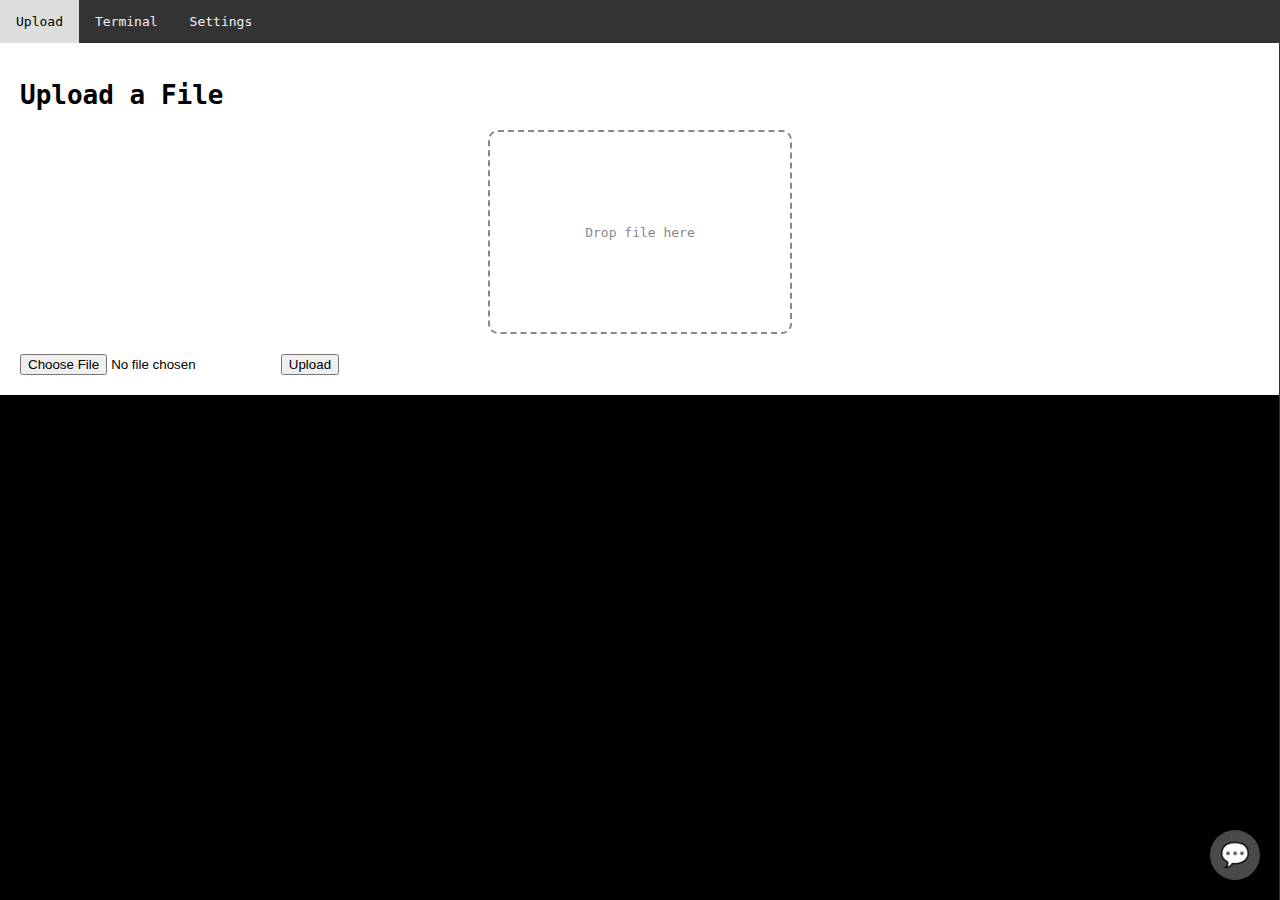
==== static/index.html @ 4ce02cf0 "inital commit" ====
<!doctype html>
<html>
    <head>
        <meta charset="UTF-8" />
        <title>File Runner</title>
        <link rel="stylesheet" href="style.css" />
        <style>
            body {
                font-family: monospace;
                margin: 0;
                padding: 0;
                background-color: black;
                color: lime;
                height: 100vh;
                display: flex;
                flex-direction: column;
            }
            #navbar {
                background-color: #333;
                overflow: hidden;
            }
            #navbar a {
                float: left;
                display: block;
                color: #f2f2f2;
                text-align: center;
                padding: 14px 16px;
                text-decoration: none;
            }
            #navbar a:hover {
                background-color: #ddd;
                color: black;
            }
            #uploadSection,
            #terminalSection {
                display: none;
                padding: 20px;
            }
            #uploadSection.active {
                display: block;
                background-color: white;
                color: black;
            }
            #terminalSection.active {
                display: flex;
                flex-direction: column;
                height: 100%;
                padding: 0;
            }
            #dropZone {
                width: 300px;
                height: 200px;
                border: 2px dashed #888;
                border-radius: 10px;
                display: flex;
                align-items: center;
                justify-content: center;
                color: #888;
                margin: 20px auto;
                text-align: center;
            }
            #terminal {
                flex: 1;
                background-color: black;
                color: lime;
                overflow-y: scroll;
                padding: 10px;
                white-space: pre-wrap;
                font-size: 14px;
                border: none;
            }
            #commandWrapper {
                display: flex;
                padding: 5px 10px;
                background-color: black;
                border-top: 1px solid #333;
            }
            #commandPrompt {
                color: lime;
                margin-right: 5px;
            }
            #commandInput {
                flex: 1;
                background-color: black;
                color: lime;
                border: none;
                font-family: monospace;
                font-size: 14px;
                outline: none;
            }
            #executeBtn {
                display: none; /* Hide this button as it's not needed in CLI style */
            }
            #settingsSection {
                display: none;
                padding: 20px;
                background-color: black;
                color: lime;
            }
            
            #settingsSection.active {
                display: block;
            }
            
            .settings-container {
                max-width: 600px;
                margin: 0 auto;
            }
            
            .settings-container > div {
                margin-bottom: 20px;
            }
            
            .settings-container label {
                display: block;
                margin-bottom: 5px;
            }
            
            .settings-container select,
            .settings-container input {
                width: 100%;
                padding: 8px;
                background-color: #333;
                color: lime;
                border: 1px solid lime;
                border-radius: 4px;
            }
            
            #saveSettings {
                background-color: lime;
                color: black;
                border: none;
                padding: 10px 20px;
                border-radius: 4px;
                cursor: pointer;
            }
            
            #saveSettings:hover {
                background-color: #00cc00;
            }
            
            .button-group {
                display: flex;
                gap: 10px;
            }
            
            #testConnection {
                background-color: #333;
                color: lime;
                border: 1px solid lime;
                padding: 10px 20px;
                border-radius: 4px;
                cursor: pointer;
            }
            
            #testConnection:hover {
                background-color: #444;
            }
            
            #testConnection:disabled,
            #saveSettings:disabled {
                opacity: 0.5;
                cursor: not-allowed;
            }
            
            .notification {
                display: none;
                position: fixed;
                top: 20px;
                right: 20px;
                padding: 15px 20px;
                border-radius: 4px;
                color: white;
                max-width: 300px;
                box-shadow: 0 4px 6px rgba(0, 0, 0, 0.1);
                z-index: 1000;
                animation: slideIn 0.3s ease-out;
            }

            .notification.success {
                background-color: #00cc00;
                border: 1px solid #00aa00;
            }

            .notification.error {
                background-color: #ff3333;
                border: 1px solid #cc0000;
            }

            .notification-close {
                background: none;
                border: none;
                color: white;
                float: right;
                cursor: pointer;
                font-size: 18px;
                margin-left: 10px;
                padding: 0 5px;
            }

            @keyframes slideIn {
                from {
                    transform: translateX(100%);
                    opacity: 0;
                }
                to {
                    transform: translateX(0);
                    opacity: 1;
                }
            }

            @keyframes slideOut {
                from {
                    transform: translateX(0);
                    opacity: 1;
                }
                to {
                    transform: translateX(100%);
                    opacity: 0;
                }
            }
        </style>
    </head>
    <body>
        <div id="navbar">
            <a href="#" onclick="showSection('uploadSection')">Upload</a>
            <a href="#" onclick="showSection('terminalSection')">Terminal</a>
            <a href="#" onclick="showSection('settingsSection')">Settings</a>
        </div>

        <div id="uploadSection" class="active">
            <h1>Upload a File</h1>
            <div id="dropZone">Drop file here</div>
            <input type="file" id="fileInput" />
            <button id="uploadBtn">Upload</button>
        </div>

        <div id="terminalSection">
            <div id="terminal" tabindex="0"></div>
            <div id="commandWrapper">
                <span id="commandPrompt">&gt;</span>
                <input type="text" id="commandInput" autofocus />
            </div>
            <button id="executeBtn">Execute File</button>
        </div>

        <div id="settingsSection">
            <h1>Settings</h1>
            <div class="settings-container">
                <div class="provider-select">
                    <label for="provider">AI Provider:</label>
                    <select id="provider" onchange="updateModelOptions()">
                        <option value="anthropic">Anthropic</option>
                        <option value="openai">OpenAI</option>
                        <option value="openrouter">OpenRouter</option>
                    </select>
                </div>
                
                <div class="model-select">
                    <label for="model">Model:</label>
                    <select id="model">
                        <!-- Will be populated by JavaScript -->
                    </select>
                </div>

                <div class="api-key">
                    <label for="apiKey">API Key:</label>
                    <input type="password" id="apiKey" placeholder="Enter your API key">
                </div>

                <div class="button-group">
                    <button id="testConnection">Test Connection</button>
                    <button id="saveSettings">Save Settings</button>
                </div>
            </div>
        </div>

        <div id="chatPanel" class="chat-panel">
            <div class="chat-header">
                <h3>Terminal Output</h3>
                <button id="closeChatBtn">&times;</button>
            </div>
            <div id="chatContent" class="chat-content">
                <div id="terminalOutput" class="terminal-output"></div>
            </div>
            <div class="chat-footer">
                <p class="chat-note">
                    This is a proof of concept. LLM integration coming soon.
                </p>
            </div>
        </div>

        <button id="openChatBtn" class="open-chat-btn">
            <span>💬</span>
        </button>

        <div id="notification" class="notification">
            <span id="notificationMessage"></span>
            <button class="notification-close">&times;</button>
        </div>

        <script src="app.js"></script>
    </body>
</html>
---- static/style.css ----
/* Chat panel styles */
.chat-panel {
    position: fixed;
    top: 0;
    right: -400px; /* Start off-screen */
    width: 400px;
    height: 100%;
    background-color: #1e1e1e;
    color: #f0f0f0;
    transition: right 0.3s ease;
    z-index: 1000;
    display: flex;
    flex-direction: column;
    border-left: 1px solid #333;
}

.chat-panel.open {
    right: 0;
}

.chat-header {
    padding: 15px;
    background-color: #333;
    display: flex;
    justify-content: space-between;
    align-items: center;
    border-bottom: 1px solid #444;
}

.chat-header h3 {
    margin: 0;
    font-size: 16px;
}

#closeChatBtn {
    background: none;
    border: none;
    color: #f0f0f0;
    font-size: 24px;
    cursor: pointer;
}

.chat-content {
    flex: 1;
    overflow-y: auto;
    padding: 15px;
}

.terminal-output {
    font-family: monospace;
    white-space: pre-wrap;
    color: #d4d4d4;
    font-size: 14px;
    line-height: 1.5;
}

.chat-footer {
    padding: 10px 15px;
    border-top: 1px solid #444;
    font-size: 12px;
    color: #888;
}

.open-chat-btn {
    position: fixed;
    right: 20px;
    bottom: 20px;
    width: 50px;
    height: 50px;
    border-radius: 50%;
    background-color: #4a4a4a;
    color: white;
    border: none;
    font-size: 24px;
    cursor: pointer;
    display: flex;
    justify-content: center;
    align-items: center;
    box-shadow: 0 2px 10px rgba(0, 0, 0, 0.2);
    z-index: 999;
}

.open-chat-btn:hover {
    background-color: #666;
}

/* Adjust for smaller screens */
@media (max-width: 600px) {
    .chat-panel {
        width: 300px;
        right: -300px;
    }
}
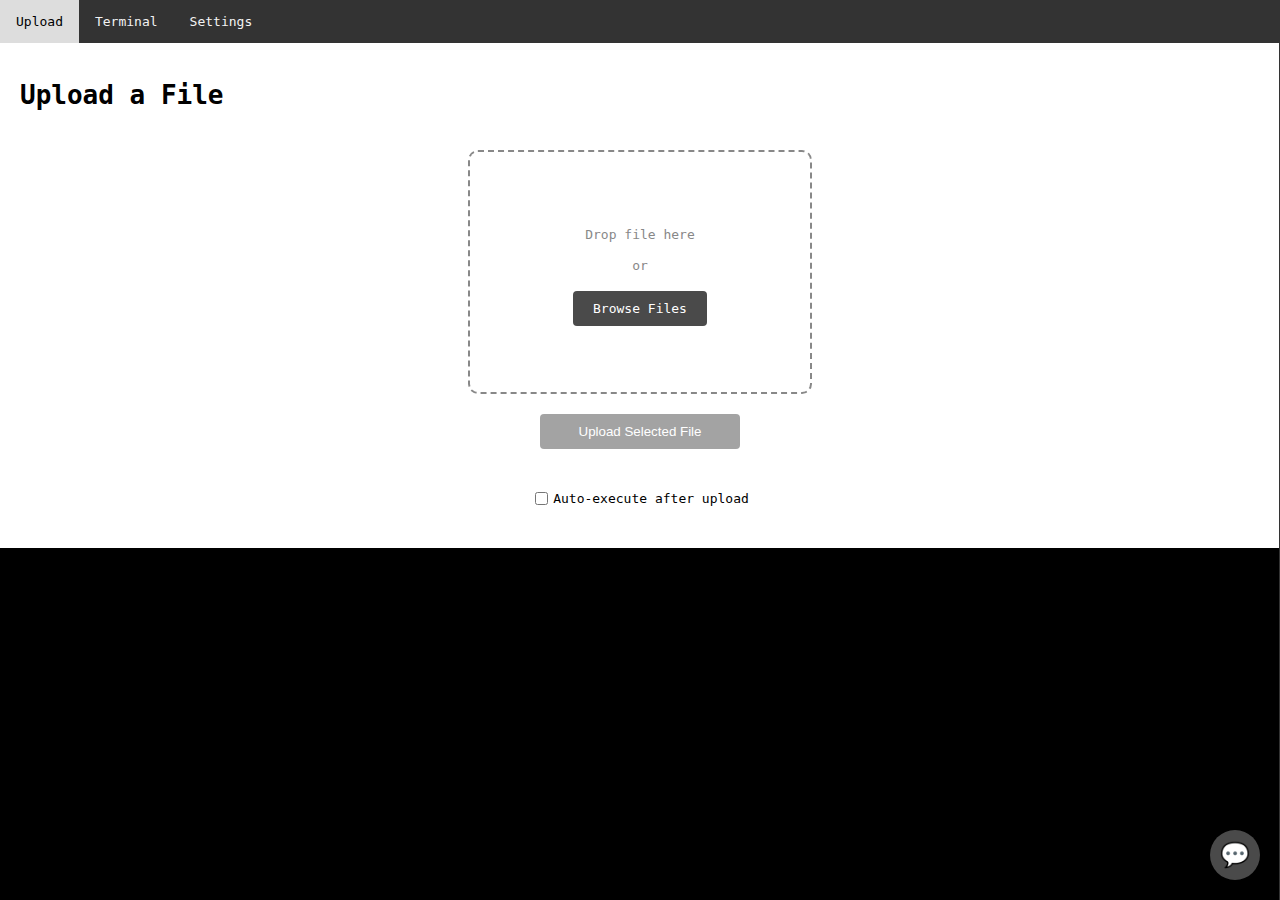
==== commit 7707e572: "Overhauling the settings saving and the index page a bit. Adding some Chat functionality" ====
--- a/static/index.html
+++ b/static/index.html
@@ -230,9 +230,23 @@
 
         <div id="uploadSection" class="active">
             <h1>Upload a File</h1>
-            <div id="dropZone">Drop file here</div>
-            <input type="file" id="fileInput" />
-            <button id="uploadBtn">Upload</button>
+            <div class="upload-area">
+                <div id="dropZone">
+                    <p>Drop file here</p>
+                    <p>or</p>
+                    <label for="fileInput" class="file-input-label">Browse Files</label>
+                    <input type="file" id="fileInput" class="file-input">
+                </div>
+                
+                <div class="upload-controls">
+                    <button id="uploadBtn" class="btn">Upload Selected File</button>
+                    <div id="uploadStatus"></div>
+                    <div class="auto-execute">
+                        <input type="checkbox" id="autoExecute">
+                        <label for="autoExecute">Auto-execute after upload</label>
+                    </div>
+                </div>
+            </div>
         </div>
 
         <div id="terminalSection">
@@ -275,24 +289,24 @@
             </div>
         </div>
 
-        <div id="chatPanel" class="chat-panel">
+        <button class="open-chat-btn" id="openChatBtn">💬</button>
+
+        <div class="chat-panel" id="chatPanel">
             <div class="chat-header">
-                <h3>Terminal Output</h3>
+                <h3>AI Assistant</h3>
                 <button id="closeChatBtn">&times;</button>
             </div>
-            <div id="chatContent" class="chat-content">
-                <div id="terminalOutput" class="terminal-output"></div>
+            <div class="chat-content" id="chatContent">
+                <!-- Messages will be added here dynamically -->
+            </div>
+            <div class="chat-input-container">
+                <textarea id="chatInput" placeholder="Ask a question..."></textarea>
+                <button id="sendChatBtn">Send</button>
             </div>
             <div class="chat-footer">
-                <p class="chat-note">
-                    This is a proof of concept. LLM integration coming soon.
-                </p>
-            </div>
-        </div>
-
-        <button id="openChatBtn" class="open-chat-btn">
-            <span>💬</span>
-        </button>
+                <p>Using <span id="chatModelInfo">Claude 3 Sonnet</span></p>
+            </div>
+        </div>
 
         <div id="notification" class="notification">
             <span id="notificationMessage"></span>
--- a/static/style.css
+++ b/static/style.css
@@ -44,6 +44,113 @@
     flex: 1;
     overflow-y: auto;
     padding: 15px;
+    display: flex;
+    flex-direction: column;
+    gap: 15px;
+}
+
+.chat-message {
+    max-width: 85%;
+    padding: 10px 15px;
+    border-radius: 10px;
+    margin-bottom: 5px;
+    word-wrap: break-word;
+}
+
+.user-message {
+    background-color: #2b5278;
+    color: #ffffff;
+    align-self: flex-end;
+}
+
+.assistant-message {
+    background-color: #3a3a3a;
+    color: #f0f0f0;
+    align-self: flex-start;
+}
+
+.chat-input-container {
+    display: flex;
+    padding: 10px 15px;
+    border-top: 1px solid #444;
+    gap: 10px;
+}
+
+#chatInput {
+    flex: 1;
+    background-color: #2a2a2a;
+    color: #f0f0f0;
+    border: 1px solid #444;
+    border-radius: 4px;
+    padding: 8px 12px;
+    resize: none;
+    min-height: 40px;
+    max-height: 120px;
+    font-family: inherit;
+}
+
+#sendChatBtn {
+    background-color: #4a4a4a;
+    color: white;
+    border: none;
+    border-radius: 4px;
+    padding: 0 15px;
+    cursor: pointer;
+    font-size: 14px;
+}
+
+#sendChatBtn:hover {
+    background-color: #666;
+}
+
+#sendChatBtn:disabled {
+    opacity: 0.5;
+    cursor: not-allowed;
+}
+
+/* Code block styling within chat messages */
+.assistant-message pre {
+    background-color: #1a1a1a;
+    padding: 10px;
+    border-radius: 5px;
+    overflow-x: auto;
+    margin: 10px 0;
+}
+
+.assistant-message code {
+    font-family: monospace;
+    font-size: 13px;
+}
+
+/* Loading indicator */
+.loading-indicator {
+    display: flex;
+    align-items: center;
+    gap: 5px;
+    color: #888;
+    font-style: italic;
+}
+
+.loading-indicator span {
+    width: 8px;
+    height: 8px;
+    background-color: #888;
+    border-radius: 50%;
+    display: inline-block;
+    animation: pulse 1.5s infinite ease-in-out;
+}
+
+.loading-indicator span:nth-child(2) {
+    animation-delay: 0.2s;
+}
+
+.loading-indicator span:nth-child(3) {
+    animation-delay: 0.4s;
+}
+
+@keyframes pulse {
+    0%, 100% { transform: scale(0.8); opacity: 0.5; }
+    50% { transform: scale(1.2); opacity: 1; }
 }
 
 .terminal-output {
@@ -91,3 +198,118 @@
         right: -300px;
     }
 }
+
+/* Add these styles to your existing CSS */
+.disabled-btn {
+    opacity: 0.5;
+    cursor: not-allowed;
+}
+
+.upload-message {
+    color: #ff3333;
+    margin-top: 10px;
+    font-size: 14px;
+}
+
+/* File upload styling */
+.upload-area {
+    display: flex;
+    flex-direction: column;
+    align-items: center;
+    margin: 20px 0;
+}
+
+#dropZone {
+    width: 100%;
+    max-width: 500px;
+    height: 200px;
+    border: 2px dashed #666;
+    border-radius: 8px;
+    display: flex;
+    flex-direction: column;
+    justify-content: center;
+    align-items: center;
+    margin-bottom: 20px;
+    padding: 20px;
+    text-align: center;
+    transition: all 0.3s ease;
+}
+
+#dropZone.highlight {
+    border-color: #00cc00;
+    background-color: rgba(0, 204, 0, 0.1);
+}
+
+#dropZone p {
+    margin: 8px 0;
+    color: #888;
+}
+
+.file-input-label {
+    background-color: #4a4a4a;
+    color: white;
+    padding: 10px 20px;
+    border-radius: 4px;
+    cursor: pointer;
+    margin-top: 10px;
+    transition: background-color 0.3s;
+}
+
+.file-input-label:hover {
+    background-color: #666;
+}
+
+.file-input {
+    display: block;
+    margin-top: 10px;
+    width: 0.1px;
+    height: 0.1px;
+    opacity: 0;
+    overflow: hidden;
+    position: absolute;
+    z-index: -1;
+}
+
+.upload-controls {
+    display: flex;
+    flex-direction: column;
+    align-items: center;
+    width: 100%;
+    max-width: 500px;
+}
+
+#uploadBtn {
+    background-color: #4a4a4a;
+    color: white;
+    border: none;
+    padding: 10px 20px;
+    border-radius: 4px;
+    cursor: pointer;
+    margin-bottom: 10px;
+    width: 100%;
+    max-width: 200px;
+}
+
+#uploadBtn:hover {
+    background-color: #666;
+}
+
+#uploadBtn:disabled {
+    opacity: 0.5;
+    cursor: not-allowed;
+}
+
+#uploadStatus {
+    margin: 10px 0;
+    color: #00cc00;
+}
+
+.auto-execute {
+    display: flex;
+    align-items: center;
+    margin-top: 10px;
+}
+
+.auto-execute input {
+    margin-right: 5px;
+}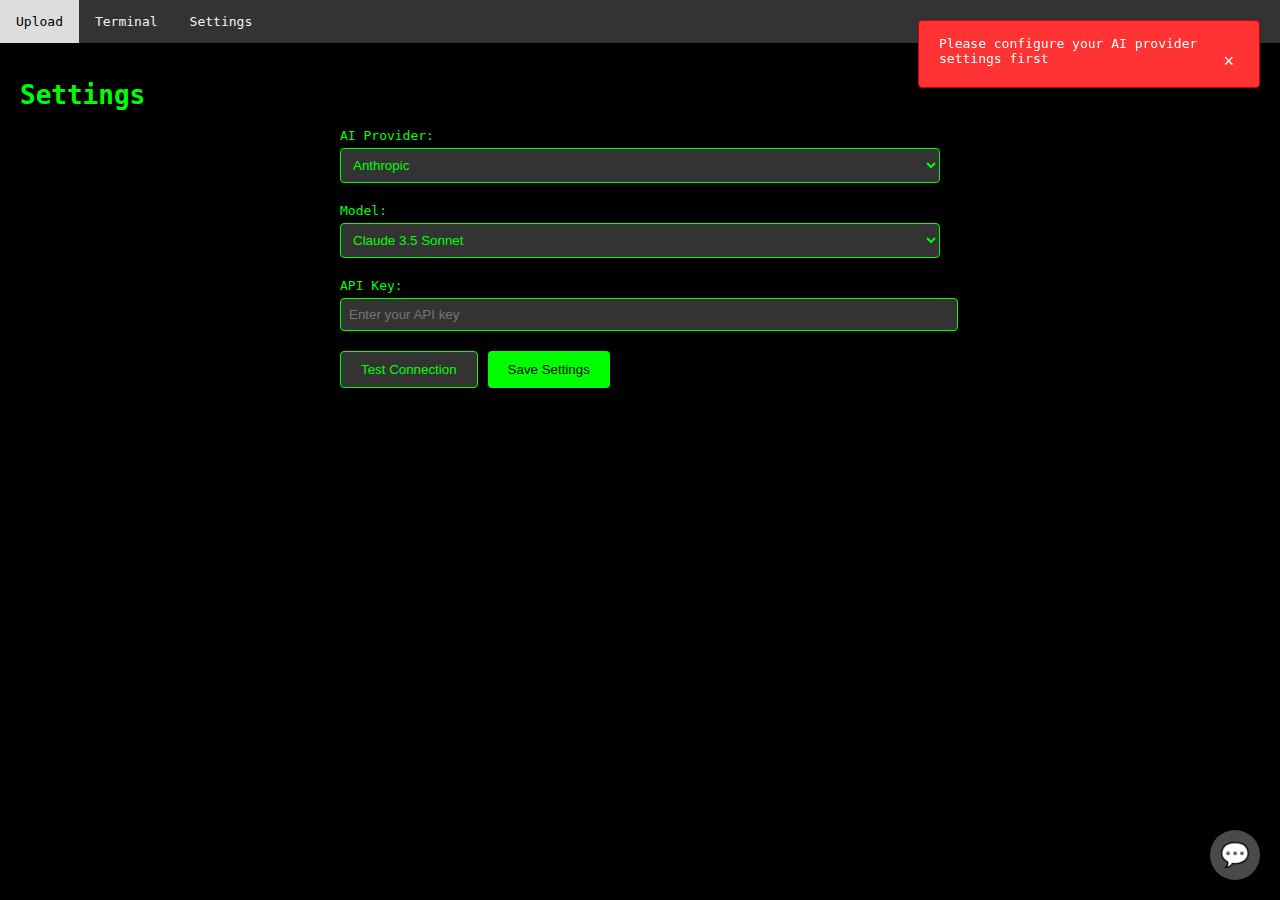
==== commit dd8b5b74: "basic LLM integration on GDB output" ====
--- a/static/index.html
+++ b/static/index.html
@@ -289,24 +289,22 @@
             </div>
         </div>
 
+        <div id="chatPanel" class="chat-panel">
+            <div class="chat-header">
+                <h2>AI Assistant</h2>
+                <button id="closeChatBtn" onclick="toggleChat()">✕</button>
+            </div>
+            <div id="chatMessages" class="chat-messages"></div>
+            <div class="chat-input-container">
+                <textarea id="chatInput" placeholder="Ask a question about your code or debugging..."></textarea>
+                <button id="sendChatBtn">Send</button>
+            </div>
+            <div class="chat-footer">
+                <span id="modelInfo">Using model: <span id="currentModel">Loading...</span></span>
+            </div>
+        </div>
+
         <button class="open-chat-btn" id="openChatBtn">💬</button>
-
-        <div class="chat-panel" id="chatPanel">
-            <div class="chat-header">
-                <h3>AI Assistant</h3>
-                <button id="closeChatBtn">&times;</button>
-            </div>
-            <div class="chat-content" id="chatContent">
-                <!-- Messages will be added here dynamically -->
-            </div>
-            <div class="chat-input-container">
-                <textarea id="chatInput" placeholder="Ask a question..."></textarea>
-                <button id="sendChatBtn">Send</button>
-            </div>
-            <div class="chat-footer">
-                <p>Using <span id="chatModelInfo">Claude 3 Sonnet</span></p>
-            </div>
-        </div>
 
         <div id="notification" class="notification">
             <span id="notificationMessage"></span>
--- a/static/style.css
+++ b/static/style.css
@@ -3,15 +3,14 @@
     position: fixed;
     top: 0;
     right: -400px; /* Start off-screen */
-    width: 400px;
-    height: 100%;
-    background-color: #1e1e1e;
-    color: #f0f0f0;
+    width: 380px;
+    height: 100vh;
+    background-color: #2a2a2a;
+    box-shadow: -2px 0 10px rgba(0, 0, 0, 0.3);
     transition: right 0.3s ease;
     z-index: 1000;
     display: flex;
     flex-direction: column;
-    border-left: 1px solid #333;
 }
 
 .chat-panel.open {
@@ -27,151 +26,104 @@
     border-bottom: 1px solid #444;
 }
 
-.chat-header h3 {
+.chat-header h2 {
     margin: 0;
-    font-size: 16px;
-}
-
-#closeChatBtn {
+    color: #fff;
+}
+
+.chat-header button {
     background: none;
     border: none;
-    color: #f0f0f0;
-    font-size: 24px;
-    cursor: pointer;
-}
-
-.chat-content {
+    color: #ccc;
+    font-size: 18px;
+    cursor: pointer;
+}
+
+.chat-messages {
     flex: 1;
+    padding: 15px;
     overflow-y: auto;
+    display: flex;
+    flex-direction: column;
+    gap: 10px;
+    max-height: calc(100vh - 140px); /* Adjust based on header and input heights */
+}
+
+.user-message, .assistant-message, .system-message {
+    padding: 10px 15px;
+    border-radius: 8px;
+    max-width: 85%;
+    word-wrap: break-word;
+}
+
+.user-message {
+    align-self: flex-end;
+    background-color: #4a4a4a;
+    color: white;
+}
+
+.assistant-message {
+    align-self: flex-start;
+    background-color: #3a3a3a;
+    color: #eee;
+}
+
+.system-message {
+    align-self: center;
+    background-color: #333;
+    color: #aaa;
+    font-style: italic;
+    font-size: 0.9em;
+    max-width: 90%;
+}
+
+.chat-input-container {
     padding: 15px;
-    display: flex;
-    flex-direction: column;
-    gap: 15px;
-}
-
-.chat-message {
-    max-width: 85%;
-    padding: 10px 15px;
-    border-radius: 10px;
-    margin-bottom: 5px;
-    word-wrap: break-word;
-}
-
-.user-message {
-    background-color: #2b5278;
-    color: #ffffff;
-    align-self: flex-end;
-}
-
-.assistant-message {
-    background-color: #3a3a3a;
-    color: #f0f0f0;
-    align-self: flex-start;
-}
-
-.chat-input-container {
-    display: flex;
-    padding: 10px 15px;
+    background-color: #333;
     border-top: 1px solid #444;
-    gap: 10px;
-}
-
-#chatInput {
+    display: flex;
+    position: sticky;
+    bottom: 0;
+}
+
+.chat-input-container textarea {
     flex: 1;
+    padding: 10px;
+    border: 1px solid #555;
+    border-radius: 4px;
     background-color: #2a2a2a;
-    color: #f0f0f0;
-    border: 1px solid #444;
-    border-radius: 4px;
-    padding: 8px 12px;
+    color: white;
     resize: none;
-    min-height: 40px;
-    max-height: 120px;
+    height: 60px;
     font-family: inherit;
 }
 
-#sendChatBtn {
+.chat-input-container button {
+    margin-left: 10px;
+    padding: 0 15px;
     background-color: #4a4a4a;
     color: white;
     border: none;
     border-radius: 4px;
-    padding: 0 15px;
-    cursor: pointer;
-    font-size: 14px;
-}
-
-#sendChatBtn:hover {
-    background-color: #666;
-}
-
-#sendChatBtn:disabled {
-    opacity: 0.5;
-    cursor: not-allowed;
-}
-
-/* Code block styling within chat messages */
-.assistant-message pre {
-    background-color: #1a1a1a;
-    padding: 10px;
-    border-radius: 5px;
-    overflow-x: auto;
-    margin: 10px 0;
-}
-
-.assistant-message code {
-    font-family: monospace;
-    font-size: 13px;
-}
-
-/* Loading indicator */
-.loading-indicator {
-    display: flex;
-    align-items: center;
-    gap: 5px;
-    color: #888;
-    font-style: italic;
-}
-
-.loading-indicator span {
-    width: 8px;
-    height: 8px;
-    background-color: #888;
-    border-radius: 50%;
-    display: inline-block;
-    animation: pulse 1.5s infinite ease-in-out;
-}
-
-.loading-indicator span:nth-child(2) {
-    animation-delay: 0.2s;
-}
-
-.loading-indicator span:nth-child(3) {
-    animation-delay: 0.4s;
-}
-
-@keyframes pulse {
-    0%, 100% { transform: scale(0.8); opacity: 0.5; }
-    50% { transform: scale(1.2); opacity: 1; }
-}
-
-.terminal-output {
-    font-family: monospace;
-    white-space: pre-wrap;
-    color: #d4d4d4;
-    font-size: 14px;
-    line-height: 1.5;
+    cursor: pointer;
+}
+
+.chat-input-container button:hover {
+    background-color: #5a5a5a;
 }
 
 .chat-footer {
     padding: 10px 15px;
+    background-color: #333;
     border-top: 1px solid #444;
-    font-size: 12px;
-    color: #888;
+    font-size: 0.8em;
+    color: #aaa;
 }
 
 .open-chat-btn {
     position: fixed;
+    bottom: 20px;
     right: 20px;
-    bottom: 20px;
     width: 50px;
     height: 50px;
     border-radius: 50%;
@@ -180,15 +132,55 @@
     border: none;
     font-size: 24px;
     cursor: pointer;
-    display: flex;
+    box-shadow: 0 2px 10px rgba(0, 0, 0, 0.3);
+    z-index: 999;
+}
+
+.loading-indicator {
+    display: flex;
+    align-items: center;
     justify-content: center;
-    align-items: center;
-    box-shadow: 0 2px 10px rgba(0, 0, 0, 0.2);
-    z-index: 999;
-}
-
-.open-chat-btn:hover {
-    background-color: #666;
+    padding: 10px;
+    color: #aaa;
+}
+
+.loading-indicator span {
+    display: inline-block;
+    width: 5px;
+    height: 5px;
+    margin: 0 3px;
+    border-radius: 50%;
+    background-color: #aaa;
+    animation: bounce 1.4s infinite ease-in-out both;
+}
+
+.loading-indicator span:nth-child(1) {
+    animation-delay: -0.32s;
+}
+
+.loading-indicator span:nth-child(2) {
+    animation-delay: -0.16s;
+}
+
+@keyframes bounce {
+    0%, 80%, 100% { transform: scale(0); }
+    40% { transform: scale(1); }
+}
+
+/* Make sure code blocks in chat are properly styled */
+.assistant-message pre {
+    background-color: #222;
+    padding: 10px;
+    border-radius: 4px;
+    overflow-x: auto;
+    max-width: 100%;
+}
+
+.assistant-message code {
+    font-family: monospace;
+    background-color: #222;
+    padding: 2px 4px;
+    border-radius: 3px;
 }
 
 /* Adjust for smaller screens */
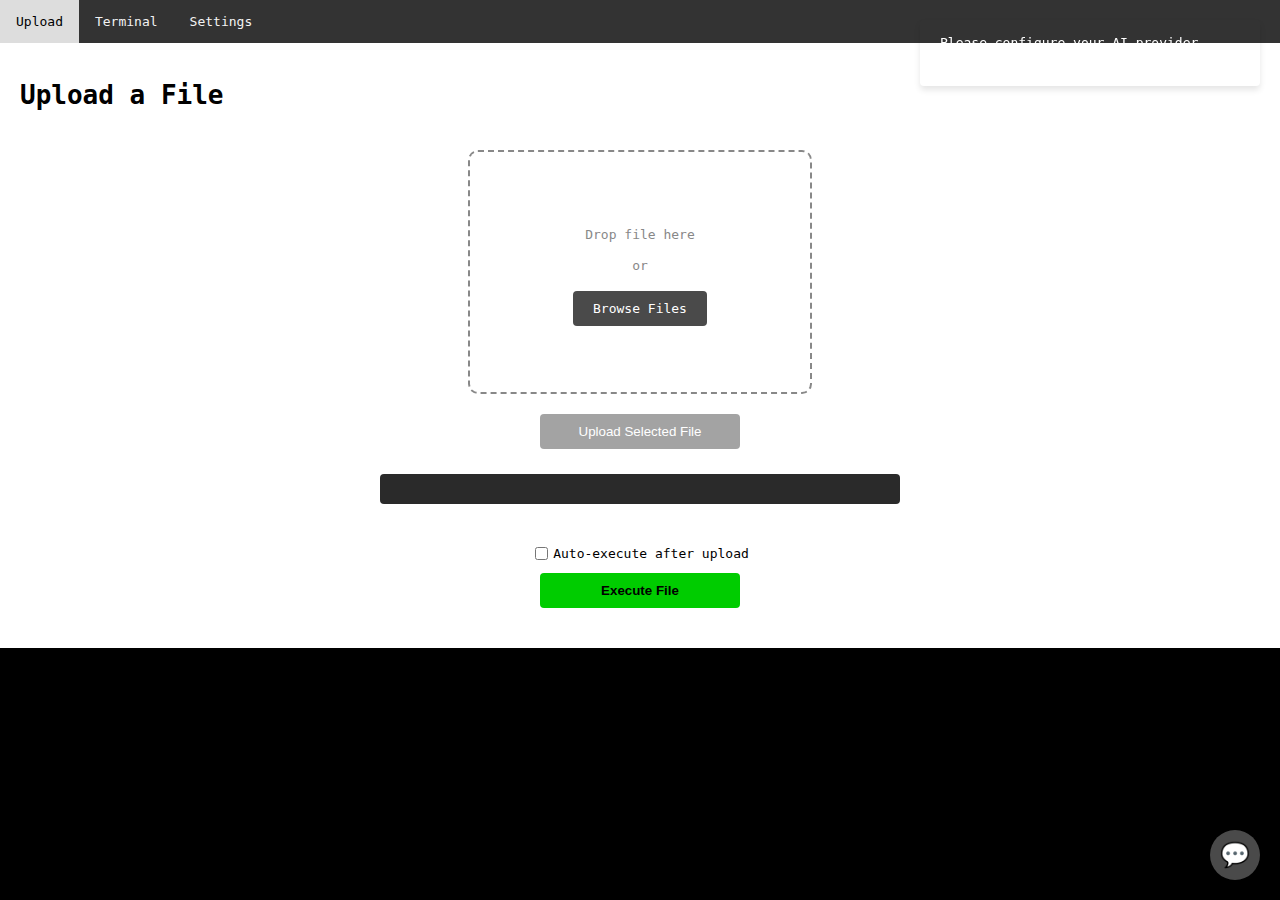
==== commit 5163a5e4: "fixing upload page, several other fixes to terminal input" ====
--- a/static/index.html
+++ b/static/index.html
@@ -219,6 +219,53 @@
                     opacity: 0;
                 }
             }
+
+            .file-status {
+                margin: 15px 0;
+                padding: 10px;
+                border-radius: 4px;
+                background-color: #2a2a2a;
+                width: 100%;
+                max-width: 500px;
+            }
+
+            .file-path {
+                margin-top: 5px;
+                font-family: monospace;
+                word-break: break-all;
+                color: #00cc00;
+            }
+
+            .execution-controls {
+                display: flex;
+                flex-direction: column;
+                align-items: center;
+                gap: 10px;
+                margin-top: 15px;
+                width: 100%;
+                max-width: 500px;
+            }
+
+            .execute-btn {
+                background-color: #00cc00;
+                color: black;
+                border: none;
+                padding: 10px 20px;
+                border-radius: 4px;
+                cursor: pointer;
+                width: 100%;
+                max-width: 200px;
+                font-weight: bold;
+            }
+
+            .execute-btn:hover {
+                background-color: #00ff00;
+            }
+
+            .execute-btn:disabled {
+                background-color: #666;
+                cursor: not-allowed;
+            }
         </style>
     </head>
     <body>
@@ -240,20 +287,39 @@
                 
                 <div class="upload-controls">
                     <button id="uploadBtn" class="btn">Upload Selected File</button>
-                    <div id="uploadStatus"></div>
-                    <div class="auto-execute">
-                        <input type="checkbox" id="autoExecute">
-                        <label for="autoExecute">Auto-execute after upload</label>
+                    <div class="file-status">
+                        <div id="uploadStatus"></div>
+                        <div id="filePath" class="file-path"></div>
                     </div>
-                </div>
-            </div>
-        </div>
-
+                    <div class="execution-controls">
+                        <div class="auto-execute">
+                            <input type="checkbox" id="autoExecute">
+                            <label for="autoExecute">Auto-execute after upload</label>
+                        </div>
+                        <button id="executeBtn" class="execute-btn">Execute File</button>
+                    </div>
+                </div>
+            </div>
+        </div>
+        
         <div id="terminalSection">
             <div id="terminal" tabindex="0"></div>
             <div id="commandWrapper">
                 <span id="commandPrompt">&gt;</span>
-                <input type="text" id="commandInput" autofocus />
+                <input type="text" 
+                       id="commandInput" 
+                       autocomplete="off"
+                       autocorrect="off"
+                       autocapitalize="none"
+                       data-form-type="other"
+                       data-lpignore="true"
+                       data-1p-ignore="true"
+                       data-webauthn="false"
+                       data-autofill="false"
+                       name="terminal-command-input"
+                       aria-label="Terminal command input"
+                       class="terminal-input"
+                       spellcheck="false">
             </div>
             <button id="executeBtn">Execute File</button>
         </div>
--- a/static/style.css
+++ b/static/style.css
@@ -3,7 +3,8 @@
     position: fixed;
     top: 0;
     right: -400px; /* Start off-screen */
-    width: 380px;
+    min-width: 300px; /* Minimum width */
+    width: 380px; /* Default width */
     height: 100vh;
     background-color: #2a2a2a;
     box-shadow: -2px 0 10px rgba(0, 0, 0, 0.3);
@@ -11,6 +12,8 @@
     z-index: 1000;
     display: flex;
     flex-direction: column;
+    resize: horizontal;
+    overflow: hidden;
 }
 
 .chat-panel.open {
@@ -46,7 +49,7 @@
     display: flex;
     flex-direction: column;
     gap: 10px;
-    max-height: calc(100vh - 140px); /* Adjust based on header and input heights */
+    height: calc(100vh - 180px); /* Account for header, footer, and input */
 }
 
 .user-message, .assistant-message, .system-message {
@@ -54,6 +57,8 @@
     border-radius: 8px;
     max-width: 85%;
     word-wrap: break-word;
+    white-space: pre-wrap;
+    overflow-wrap: break-word;
 }
 
 .user-message {
@@ -74,7 +79,9 @@
     color: #aaa;
     font-style: italic;
     font-size: 0.9em;
-    max-width: 90%;
+    max-width: 95%;
+    width: 95%;
+    box-sizing: border-box;
 }
 
 .chat-input-container {
@@ -84,6 +91,8 @@
     display: flex;
     position: sticky;
     bottom: 0;
+    width: 100%;
+    box-sizing: border-box;
 }
 
 .chat-input-container textarea {
@@ -113,9 +122,13 @@
 }
 
 .chat-footer {
-    padding: 10px 15px;
+    position: sticky;
+    bottom: 0;
+    width: 100%;
     background-color: #333;
     border-top: 1px solid #444;
+    padding: 10px 15px;
+    box-sizing: border-box;
     font-size: 0.8em;
     color: #aaa;
 }
@@ -167,20 +180,30 @@
     40% { transform: scale(1); }
 }
 
-/* Make sure code blocks in chat are properly styled */
-.assistant-message pre {
+/* Ensure code blocks don't overflow */
+.system-message pre,
+.assistant-message pre,
+.user-message pre {
+    max-width: 100%;
+    white-space: pre-wrap;
+    word-wrap: break-word;
     background-color: #222;
     padding: 10px;
     border-radius: 4px;
-    overflow-x: auto;
-    max-width: 100%;
-}
-
-.assistant-message code {
+    margin: 5px 0;
+    overflow-x: visible;
+}
+
+/* Handle inline code */
+.system-message code,
+.assistant-message code,
+.user-message code {
     font-family: monospace;
     background-color: #222;
     padding: 2px 4px;
     border-radius: 3px;
+    word-wrap: break-word;
+    white-space: pre-wrap;
 }
 
 /* Adjust for smaller screens */
@@ -304,4 +327,34 @@
 
 .auto-execute input {
     margin-right: 5px;
+}
+
+/* Add a resize handle */
+.chat-panel::before {
+    content: "";
+    position: absolute;
+    left: 0;
+    top: 0;
+    bottom: 0;
+    width: 4px;
+    background-color: #444;
+    cursor: ew-resize;
+}
+
+/* Remove transition when resizing */
+.chat-panel.resizing {
+    transition: none;
+}
+
+#commandInput::-webkit-credentials-auto-fill-button,
+#commandInput:-webkit-autofill,
+#commandInput:-webkit-autofill:hover,
+#commandInput:-webkit-autofill:focus {
+    appearance: none;
+    -webkit-appearance: none;
+    background-color: black !important;
+    color: lime !important;
+    -webkit-text-fill-color: lime !important;
+    -webkit-box-shadow: 0 0 0px 1000px black inset;
+    transition: background-color 5000s ease-in-out 0s;
 }